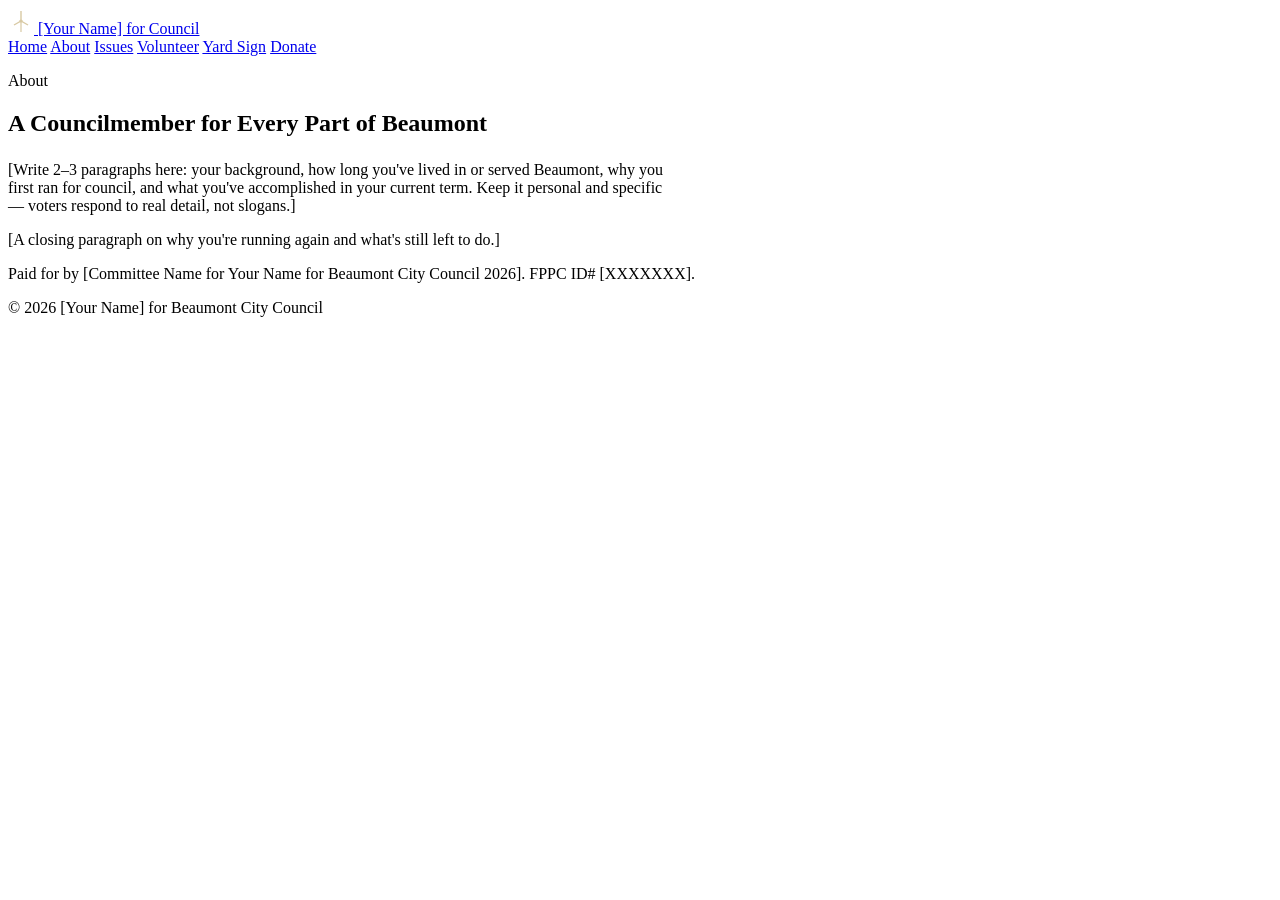
==== about.html @ 56cff864 "Initial site files" ====
<!DOCTYPE html>
<html lang="en">
<head>
<meta charset="UTF-8">
<meta name="viewport" content="width=device-width, initial-scale=1.0">
<title>About — [Your Name] for Beaumont City Council</title>
<link rel="stylesheet" href="css/style.css">
</head>
<body>

<header class="site-header">
  <div class="wrap">
    <a href="index.html" class="brand">
      <svg class="mark" width="26" height="26" viewBox="0 0 26 26" fill="none" xmlns="http://www.w3.org/2000/svg" aria-hidden="true">
        <circle cx="13" cy="13" r="1.6" fill="#D8C9A3"/>
        <line x1="13" y1="13" x2="13" y2="3" stroke="#D8C9A3" stroke-width="1.4"/>
        <line x1="13" y1="13" x2="20" y2="17" stroke="#D8C9A3" stroke-width="1.4"/>
        <line x1="13" y1="13" x2="6" y2="17" stroke="#D8C9A3" stroke-width="1.4"/>
        <line x1="13" y1="13" x2="13" y2="24" stroke="#D8C9A3" stroke-width="1.2"/>
      </svg>
      [Your Name] for Council
    </a>
    <nav class="primary-nav" aria-label="Primary">
      <a href="index.html">Home</a>
      <a href="about.html" aria-current="page">About</a>
      <a href="issues.html">Issues</a>
      <a href="volunteer.html">Volunteer</a>
      <a href="yard-sign.html">Yard Sign</a>
      <a href="donate.html" class="nav-donate">Donate</a>
    </nav>
  </div>
</header>

<section>
  <div class="wrap" style="max-width: 42rem;">
    <p class="eyebrow">About</p>
    <h2 class="section-title" style="margin-bottom:1.5rem;">A Councilmember for Every Part of Beaumont</h2>
    <p>[Write 2–3 paragraphs here: your background, how long you've lived in or served Beaumont, why you first ran for council, and what you've accomplished in your current term. Keep it personal and specific — voters respond to real detail, not slogans.]</p>
    <p>[A closing paragraph on why you're running again and what's still left to do.]</p>
  </div>
</section>

<footer class="site-footer">
  <div class="wrap">
    <p class="disclaimer">Paid for by [Committee Name for Your Name for Beaumont City Council 2026]. FPPC ID# [XXXXXXX].</p>
    <p>&copy; 2026 [Your Name] for Beaumont City Council</p>
  </div>
</footer>

</body>
</html>
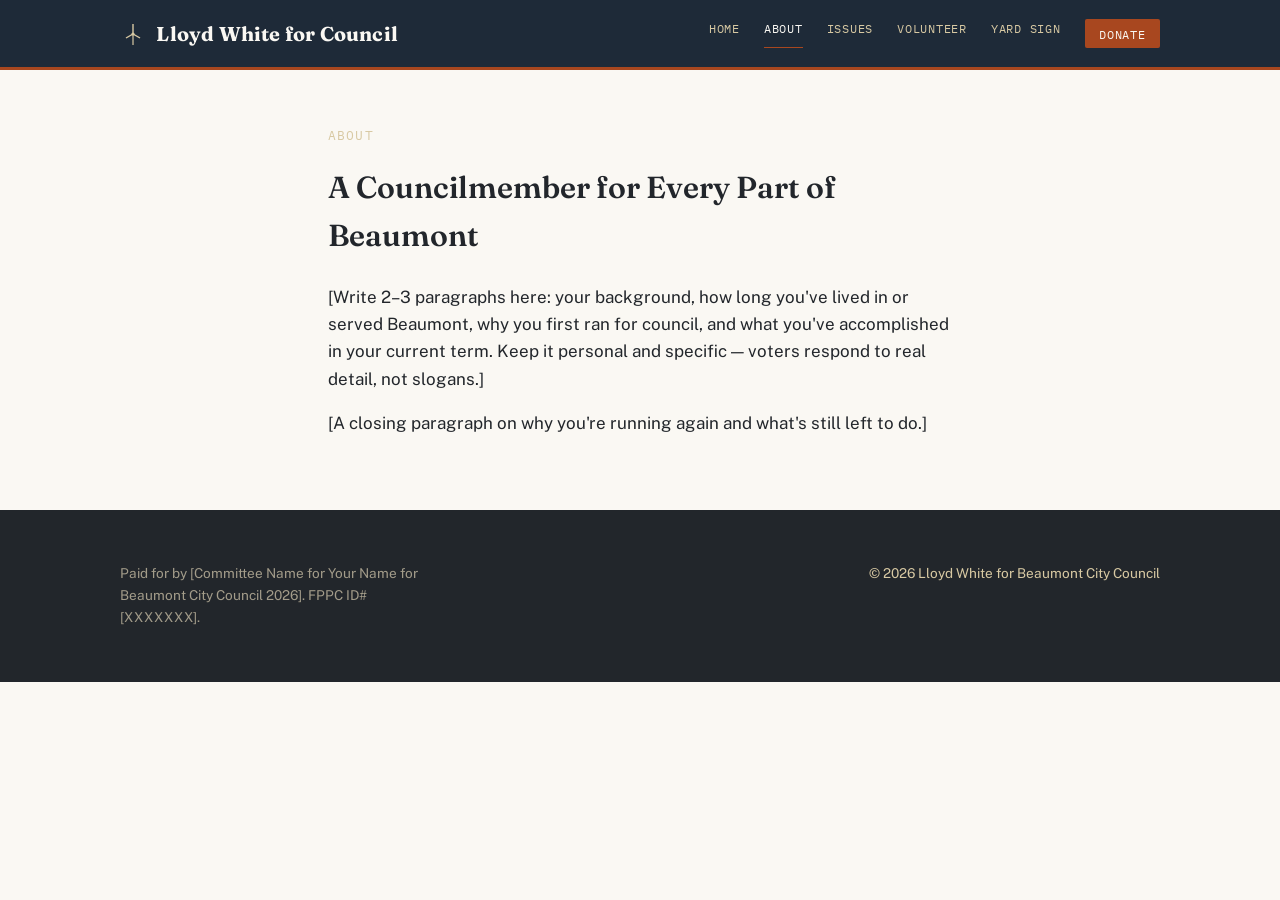
==== commit 8b183c1d: "Update about.html" ====
--- a/about.html
+++ b/about.html
@@ -3,7 +3,7 @@
 <head>
 <meta charset="UTF-8">
 <meta name="viewport" content="width=device-width, initial-scale=1.0">
-<title>About — [Your Name] for Beaumont City Council</title>
+<title>About — [Lloyd White for Beaumont City Council</title>
 <link rel="stylesheet" href="css/style.css">
 </head>
 <body>
@@ -18,7 +18,7 @@
         <line x1="13" y1="13" x2="6" y2="17" stroke="#D8C9A3" stroke-width="1.4"/>
         <line x1="13" y1="13" x2="13" y2="24" stroke="#D8C9A3" stroke-width="1.2"/>
       </svg>
-      [Your Name] for Council
+      Lloyd White for Council
     </a>
     <nav class="primary-nav" aria-label="Primary">
       <a href="index.html">Home</a>
@@ -43,7 +43,7 @@
 <footer class="site-footer">
   <div class="wrap">
     <p class="disclaimer">Paid for by [Committee Name for Your Name for Beaumont City Council 2026]. FPPC ID# [XXXXXXX].</p>
-    <p>&copy; 2026 [Your Name] for Beaumont City Council</p>
+    <p>&copy; 2026 Lloyd White for Beaumont City Council</p>
   </div>
 </footer>
 
--- a/css/style.css
+++ b/css/style.css
@@ -0,0 +1,444 @@
+/* =========================================================
+   Beaumont Council Campaign — Design System
+   Palette:  ink #22262B | dusk #1E2A38 | sand #D8C9A3
+             sage #6B7F5E | clay #A8471F | paper #FAF8F3
+   Type:     Fraunces (display) / Public Sans (body) / IBM Plex Mono (labels)
+   Signature: San Gorgonio Pass ridge line + wind-stroke dividers
+   ========================================================= */
+
+@import url('https://fonts.googleapis.com/css2?family=Fraunces:opsz,wght@9..144,400;9..144,600;9..144,700&family=Public+Sans:wght@400;500;600;700&family=IBM+Plex+Mono:wght@500&display=swap');
+
+:root {
+  --ink: #22262B;
+  --dusk: #1E2A38;
+  --sand: #D8C9A3;
+  --sage: #6B7F5E;
+  --clay: #A8471F;
+  --paper: #FAF8F3;
+  --line: rgba(34, 38, 43, 0.14);
+
+  --display: 'Fraunces', Georgia, serif;
+  --body: 'Public Sans', -apple-system, sans-serif;
+  --mono: 'IBM Plex Mono', monospace;
+
+  --max: 68rem;
+}
+
+* { box-sizing: border-box; }
+
+html { scroll-behavior: smooth; }
+
+body {
+  margin: 0;
+  background: var(--paper);
+  color: var(--ink);
+  font-family: var(--body);
+  font-size: 17px;
+  line-height: 1.6;
+}
+
+@media (prefers-reduced-motion: reduce) {
+  * { animation: none !important; transition: none !important; scroll-behavior: auto !important; }
+}
+
+img { max-width: 100%; display: block; }
+
+a { color: inherit; }
+
+.wrap {
+  max-width: var(--max);
+  margin: 0 auto;
+  padding: 0 1.5rem;
+}
+
+/* ---------- Header ---------- */
+
+.site-header {
+  background: var(--dusk);
+  color: var(--paper);
+  border-bottom: 3px solid var(--clay);
+}
+
+.site-header .wrap {
+  display: flex;
+  align-items: center;
+  justify-content: space-between;
+  padding-top: 1.1rem;
+  padding-bottom: 1.1rem;
+  flex-wrap: wrap;
+  gap: 0.75rem;
+}
+
+.brand {
+  display: flex;
+  align-items: center;
+  gap: 0.65rem;
+  font-family: var(--display);
+  font-weight: 700;
+  font-size: 1.25rem;
+  letter-spacing: 0.01em;
+  text-decoration: none;
+  color: var(--paper);
+}
+
+.brand .mark { flex-shrink: 0; }
+
+nav.primary-nav {
+  display: flex;
+  gap: 1.5rem;
+  flex-wrap: wrap;
+  font-family: var(--mono);
+  font-size: 0.78rem;
+  letter-spacing: 0.06em;
+  text-transform: uppercase;
+}
+
+nav.primary-nav a {
+  text-decoration: none;
+  color: var(--sand);
+  border-bottom: 1px solid transparent;
+  padding-bottom: 2px;
+  transition: color 0.15s, border-color 0.15s;
+}
+
+nav.primary-nav a:hover,
+nav.primary-nav a:focus-visible,
+nav.primary-nav a[aria-current="page"] {
+  color: var(--paper);
+  border-color: var(--clay);
+}
+
+.nav-donate {
+  background: var(--clay);
+  color: var(--paper) !important;
+  padding: 0.4rem 0.9rem;
+  border-radius: 2px;
+}
+
+/* ---------- Ridge line signature (SVG divider) ---------- */
+
+.ridge {
+  display: block;
+  width: 100%;
+  height: auto;
+  color: var(--dusk);
+}
+
+.ridge-flip {
+  transform: scaleY(-1);
+}
+
+/* ---------- Hero ---------- */
+
+.hero {
+  background: linear-gradient(180deg, var(--dusk) 0%, #223349 100%);
+  color: var(--paper);
+  position: relative;
+  overflow: hidden;
+}
+
+.hero .wrap {
+  padding-top: 4.5rem;
+  padding-bottom: 3rem;
+  position: relative;
+  z-index: 2;
+}
+
+.eyebrow {
+  font-family: var(--mono);
+  font-size: 0.8rem;
+  letter-spacing: 0.09em;
+  text-transform: uppercase;
+  color: var(--sand);
+  margin: 0 0 1rem;
+}
+
+.hero h1 {
+  font-family: var(--display);
+  font-weight: 700;
+  font-size: clamp(2.4rem, 5vw, 3.6rem);
+  line-height: 1.05;
+  margin: 0 0 1.1rem;
+  max-width: 18ch;
+}
+
+.hero .tagline {
+  font-size: 1.15rem;
+  color: var(--sand);
+  max-width: 42ch;
+  margin: 0 0 2.2rem;
+}
+
+.wind-lines {
+  position: absolute;
+  inset: 0;
+  z-index: 1;
+  opacity: 0.16;
+  pointer-events: none;
+}
+
+.wind-lines path {
+  fill: none;
+  stroke: var(--sand);
+  stroke-width: 1;
+  stroke-dasharray: 6 10;
+  animation: drift 14s linear infinite;
+}
+
+.wind-lines path:nth-child(2) { animation-duration: 19s; opacity: 0.7; }
+.wind-lines path:nth-child(3) { animation-duration: 24s; opacity: 0.5; }
+
+@keyframes drift {
+  to { stroke-dashoffset: -320; }
+}
+
+/* ---------- Buttons ---------- */
+
+.cta-row {
+  display: flex;
+  gap: 0.9rem;
+  flex-wrap: wrap;
+}
+
+.btn {
+  display: inline-block;
+  font-family: var(--mono);
+  font-size: 0.82rem;
+  letter-spacing: 0.05em;
+  text-transform: uppercase;
+  text-decoration: none;
+  padding: 0.85rem 1.5rem;
+  border-radius: 2px;
+  border: 1px solid transparent;
+  transition: transform 0.12s ease, background 0.15s ease;
+}
+
+.btn:hover { transform: translateY(-1px); }
+
+.btn-primary {
+  background: var(--clay);
+  color: var(--paper);
+}
+.btn-primary:hover { background: #8f3c1a; }
+
+.btn-secondary {
+  background: transparent;
+  color: var(--paper);
+  border-color: rgba(250,248,243,0.4);
+}
+.btn-secondary:hover { border-color: var(--sand); }
+
+.btn-ghost {
+  background: transparent;
+  color: var(--dusk);
+  border-color: var(--dusk);
+}
+.btn-ghost:hover { background: var(--dusk); color: var(--paper); }
+
+/* ---------- Sections ---------- */
+
+section { padding: 3.5rem 0; }
+
+.section-sand {
+  background: var(--sand);
+}
+
+.section-title-row {
+  display: flex;
+  align-items: baseline;
+  justify-content: space-between;
+  gap: 1rem;
+  margin-bottom: 2rem;
+  border-bottom: 1px solid var(--line);
+  padding-bottom: 1rem;
+}
+
+h2.section-title {
+  font-family: var(--display);
+  font-weight: 600;
+  font-size: 1.9rem;
+  margin: 0;
+}
+
+.section-label {
+  font-family: var(--mono);
+  font-size: 0.75rem;
+  letter-spacing: 0.08em;
+  text-transform: uppercase;
+  color: var(--sage);
+}
+
+/* ---------- Issues grid ---------- */
+
+.issues-grid {
+  display: grid;
+  grid-template-columns: repeat(auto-fit, minmax(15rem, 1fr));
+  gap: 1.75rem;
+}
+
+.issue-card {
+  border-left: 3px solid var(--sage);
+  padding-left: 1.1rem;
+}
+
+.issue-card h3 {
+  font-family: var(--display);
+  font-size: 1.25rem;
+  margin: 0 0 0.5rem;
+}
+
+.issue-card p {
+  margin: 0;
+  color: #46433c;
+}
+
+/* ---------- CTA banner ---------- */
+
+.cta-banner {
+  background: var(--dusk);
+  color: var(--paper);
+  text-align: center;
+}
+
+.cta-banner h2 {
+  font-family: var(--display);
+  font-size: 1.75rem;
+  margin: 0 0 1.3rem;
+}
+
+.cta-banner .cta-row { justify-content: center; }
+
+/* ---------- Forms ---------- */
+
+.form-card {
+  background: #fff;
+  border: 1px solid var(--line);
+  border-radius: 4px;
+  padding: 2rem;
+  max-width: 34rem;
+}
+
+.field {
+  margin-bottom: 1.3rem;
+  display: flex;
+  flex-direction: column;
+  gap: 0.4rem;
+}
+
+.field label {
+  font-family: var(--mono);
+  font-size: 0.75rem;
+  letter-spacing: 0.05em;
+  text-transform: uppercase;
+  color: var(--dusk);
+}
+
+.field input,
+.field select,
+.field textarea {
+  font-family: var(--body);
+  font-size: 1rem;
+  padding: 0.65rem 0.75rem;
+  border: 1px solid #c9c3b3;
+  border-radius: 3px;
+  background: var(--paper);
+  color: var(--ink);
+}
+
+.field input:focus-visible,
+.field select:focus-visible,
+.field textarea:focus-visible,
+a:focus-visible,
+button:focus-visible {
+  outline: 2px solid var(--clay);
+  outline-offset: 2px;
+}
+
+.checkbox-group {
+  display: flex;
+  flex-wrap: wrap;
+  gap: 0.5rem 1.3rem;
+}
+
+.checkbox-group label {
+  display: flex;
+  align-items: center;
+  gap: 0.4rem;
+  font-family: var(--body);
+  text-transform: none;
+  font-size: 0.95rem;
+  letter-spacing: normal;
+  color: var(--ink);
+}
+
+.submit-btn {
+  font-family: var(--mono);
+  font-size: 0.85rem;
+  letter-spacing: 0.05em;
+  text-transform: uppercase;
+  background: var(--clay);
+  color: var(--paper);
+  border: none;
+  padding: 0.85rem 1.7rem;
+  border-radius: 2px;
+  cursor: pointer;
+  transition: background 0.15s;
+}
+.submit-btn:hover { background: #8f3c1a; }
+
+.form-note {
+  font-size: 0.88rem;
+  color: #5c584d;
+  margin-top: 1rem;
+}
+
+/* ---------- Donate options ---------- */
+
+.donate-amounts {
+  display: flex;
+  flex-wrap: wrap;
+  gap: 0.75rem;
+  margin: 1.5rem 0 2rem;
+}
+
+.amount-pill {
+  font-family: var(--mono);
+  font-size: 0.95rem;
+  border: 1px solid var(--dusk);
+  color: var(--dusk);
+  padding: 0.6rem 1.3rem;
+  border-radius: 999px;
+  text-decoration: none;
+}
+.amount-pill:hover { background: var(--dusk); color: var(--paper); }
+
+/* ---------- Footer ---------- */
+
+.site-footer {
+  background: var(--ink);
+  color: var(--sand);
+  padding: 2.5rem 0;
+  font-size: 0.85rem;
+}
+
+.site-footer .wrap {
+  display: flex;
+  justify-content: space-between;
+  flex-wrap: wrap;
+  gap: 1rem;
+}
+
+.disclaimer {
+  color: #a39c8a;
+  max-width: 40ch;
+}
+
+/* ---------- Utility ---------- */
+
+.mt-0 { margin-top: 0; }
+.center { text-align: center; }
+
+@media (max-width: 40rem) {
+  .site-header .wrap { flex-direction: column; align-items: flex-start; }
+  section { padding: 2.5rem 0; }
+}
